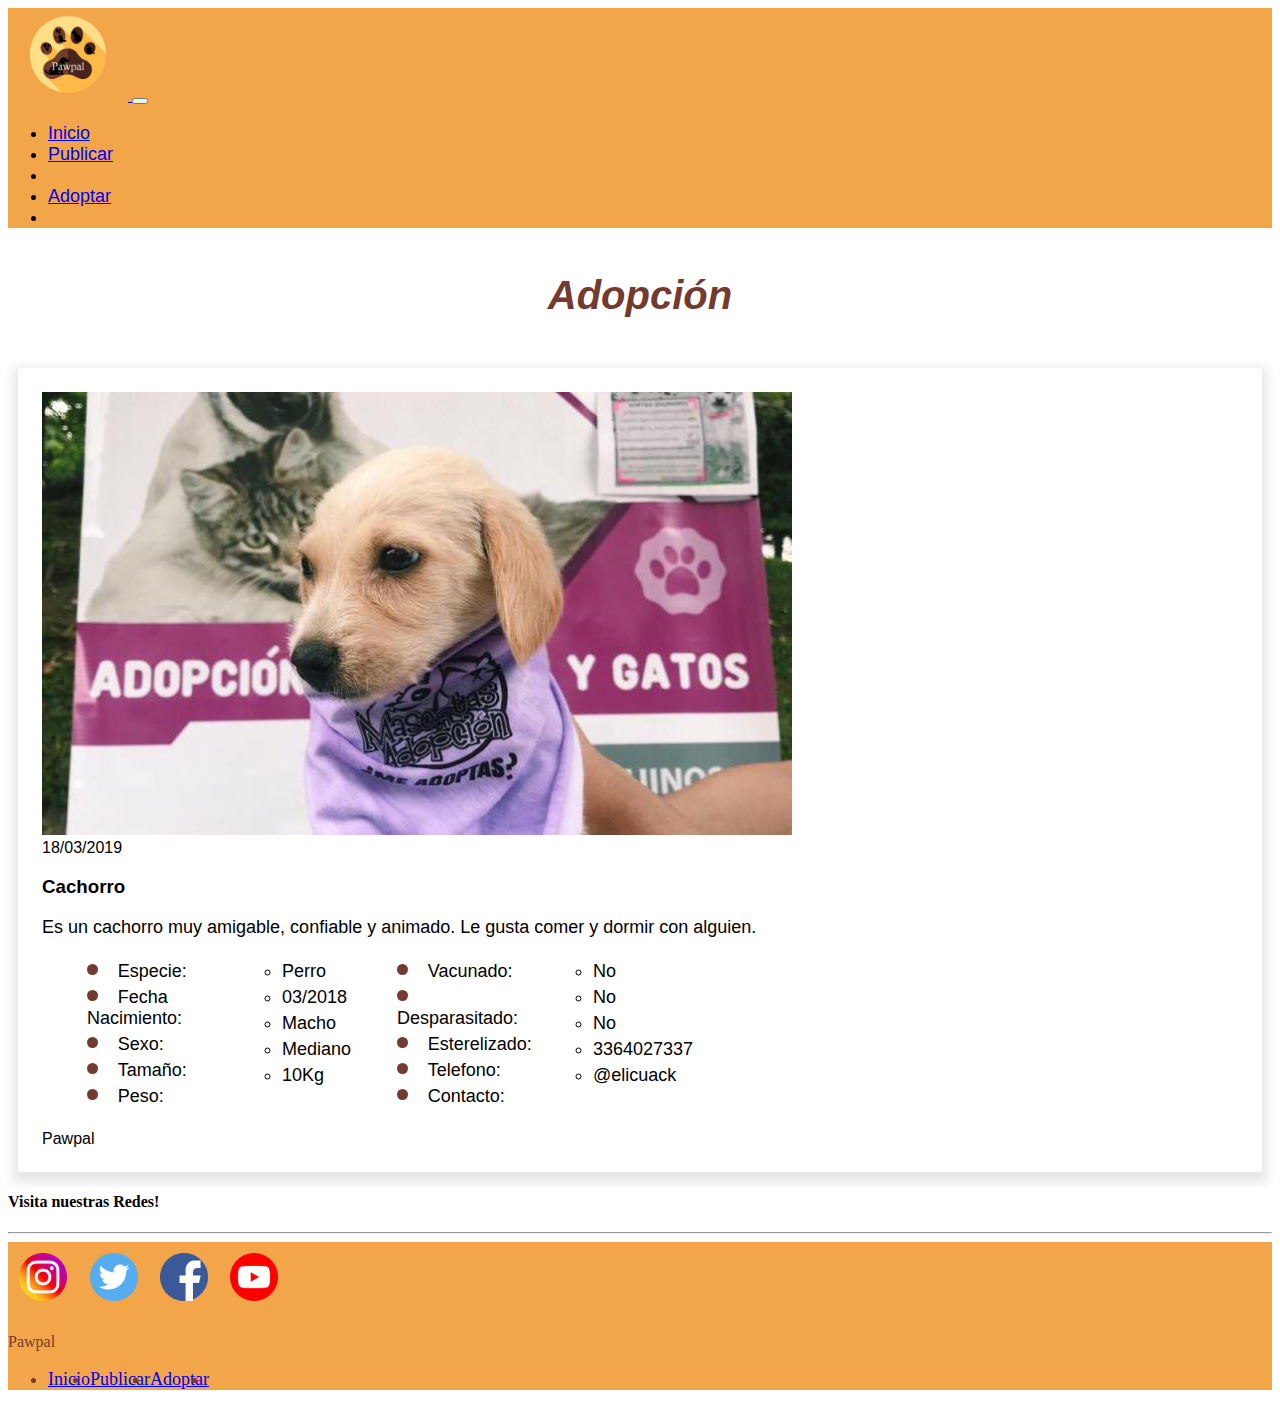
==== Pawpal/Paginas/adoptar.html @ cfb9d1ee "Add files via upload" ====
<!DOCTYPE html>
<html lang="en">

<head>
  <meta charset="UTF-8">
  <meta http-equiv="X-UA-Compatible" content="IE=edge">
  <meta name="viewport" content="width=device-width, initial-scale=1, shrink-to-fit=no">
  
  <link rel="stylesheet" href="https://cdn.jsdelivr.net/npm/bootstrap@4.5.3/dist/css/bootstrap.min.css"
    integrity="sha384-TX8t27EcRE3e/ihU7zmQxVncDAy5uIKz4rEkgIXeMed4M0jlfIDPvg6uqKI2xXr2" crossorigin="anonymous">
  <link rel="stylesheet" type="text/css" href="../css/adoptar.css" />
  <title>Adoptar</title>
</head>

<body>
  <div class="container-fluid px-0">
    <!--Header-->
    <nav class="navbar navbar-expand-lg navbar-dark header">
      <a class="navbar-brand" href="../index.html">
        <img src="../media/pawpal2.png" alt="firus">
      </a>
      <button class="navbar-toggler mr-4" type="button" data-toggle="collapse" data-target="#navbarNav"
        aria-controls="navbarNav" aria-expanded="false" aria-label="Toggle navigation">

      </button>

      <div class="collapse navbar-collapse justify-content-end" id="navbarNav">
        <ul class="navbar-nav">
          <li class="nav-item">
            <a class="nav-link" href="../index.html">Inicio</a>
          </li>
          <li class="nav-item active">
            <a class="nav-link" href="../Paginas/publicar.html">Publicar</a>
          <li class="nav-item">
          <li class="nav-item">
            <a class="nav-link" href="../Paginas/buscar.html">Adoptar</a>
          <li class="nav-item active">
          </li>
        </ul>
      </div>
    </nav>
    <!--Contenido Principal-->
    <div class="container">
      <!--Titulo-->
      <div class="container__title">
        <h1>Adopción</h1>
      </div>
      <!--Cuadro Principal-->
      <div class="cuadroPrincipal">
        <div class="card text-center">
          <img src="../media/adopciones/perro2.jpg" class="card-img-top" alt="...">
          <div class="card-header text-muted">
            18/03/2019
          </div>
          <div class="card-body">
            <h3 class="card-title">Cachorro</h3>
            <p class="card-text">Es un cachorro muy amigable, confiable y animado. Le gusta comer y dormir con alguien.
            </p>
          </div>
          <ul class="listaDatos list-group list-group-flush">
            <li class="listaDatos__cuadro list-group-item">
              <div class="listaDatos__variables">
                <ul>
                  <li>Especie:</li>
                  <li>Fecha Nacimiento:</li>
                  <li>Sexo:</li>
                  <li>Tamaño:</li>
                  <li>Peso:</li>
                </ul>
              </div>
              <div class="listaDatos__resultados">
                <ul>
                  <li>Perro</li>
                  <li>03/2018</li>
                  <li>Macho</li>
                  <li>Mediano</li>
                  <li>10Kg</li>
                </ul>
              </div>
            </li>
            <li class="listaDatos__cuadro list-group-item">
              <div class="listaDatos__variables">
                <ul>
                  <li>Vacunado:</li>
                  <li>Desparasitado:</li>
                  <li>Esterelizado:</li>
                  <li>Telefono:</li>
                  <li>Contacto:</li>
                </ul>
              </div>
              <div class="listaDatos__resultados">
                <ul>
                  <li>No</li>
                  <li>No</li>
                  <li>No</li>
                  <li>3364027337</li>
                  <li>@elicuack</li>
                </ul>
              </div>
            </li>
          </ul>

          <div class="card-footer text-muted">
            Pawpal
          </div>
        </div>
      </div>
    </div>
    <!--Publicidad para Redes Sociales-->
    <div class="container text-center">
      <h4>Visita nuestras Redes!</h4>
      <hr class="my-4">
      <div class="container__iconos">
        <a href="https://www.instagram.com/"><img src="../media/icons/instagram.png" alt="Instagram"></a>
        <a href="https://www.twitter.com/"><img src="../media/icons/twitter.png" alt="Twitter"></a>
        <a href="https://www.facebook.com/"><img src="../media/icons/facebook.png" alt="Facebook"></a>
        <a href="https://www.youtube.com/"><img src="../media/icons/youtube.png" alt="Youtube"></a>
      </div>
    </div>
    <!--Footer-->
    <nav class="navbar navbar-expand-lg navbar-dark footer justify-content-between">
      <div class="justify-content-start footer__iconos" id="navbarNav">
        <a href="https://www.instagram.com/"><img src="../media/icons/instagram.png" alt="Instagram"></a>
        <a href="https://www.twitter.com/"><img src="../media/icons/twitter.png" alt="Twitter"></a>
        <a href="https://www.facebook.com/"><img src="../media/icons/facebook.png" alt="Facebook"></a>
        <a href="https://www.youtube.com/"><img src="../media/icons/youtube.png" alt="Youtube"></a>
      </div>

      <div class="title">
        <p>Pawpal</p>
      </div>

      <div class="collapse navbar-collapse justify-content-end" id="navbarNav">
        <ul class="navbar-nav">
          <li class="nav-item active">
            <a class="nav-link" href="../index.html">Inicio</a>
          <li class="nav-item active">
            <a class="nav-link" href="../Paginas/publicar.html">Publicar</a>
          <li class="nav-item">
          <li class="nav-item">
            <a class="nav-link" href="Paginas/buscar.html">Adoptar</a>
          <li class="nav-item active">
          </li>
    </nav>
  </div>
</body>

</html>
---- Pawpal/css/adoptar.css ----
/* Barra de navegacion con logo */
.header {
  font-family: "Montserrat", sans-serif;
  background-color: #f2a649;
}

.header img {
  width: 120px;
}

.header img:hover {
  -webkit-transition: 1s;
  transition: 1s;
  -webkit-transform: rotate(1turn);
  transform: rotate(1turn);
}

/* titulo */
.container__title {

  display: flex;
  -webkit-box-pack: center;
  -ms-flex-pack: center;
  justify-content: center;
  font-family: "Montserrat", sans-serif;
  color: #733B2F;
  font-style: italic;
  margin-top: 1rem;
  margin-bottom: 1.5rem;
}

/* Contenedores */
.container__titulosPrincipales {
  font-family: "Montserrat", sans-serif;
  font-weight: 400;
  color: #f2a649;
  font-size: 1.2rem;
  margin-bottom: 1rem;
}

.container__iconos {
  padding-bottom: 1rem;
}

.container__iconos a,
.footer__iconos a {
  margin: 0.7rem;
}

.container__iconos a img,
.footer__iconos a img {
  width: 3rem;
}


/* Contacto */
@media all and (min-width: 992px) {
  .container__title h1 {
    font-size: 2.5rem;
  }

  .container__iconos {
    display: none;
  }

  .cuadroPrincipal p,
  ul {
    font-size: 18px;
  }
}

/*Barra de navegacion de abajo*/
.footer {
  background-color: #f2a649;
  color: #733B2F;
  width: 100%;
}

.footer .footer__title {
  color: #733B2F;
}

.footer .footer__title:hover {
  -webkit-transition: 0.5s;
  transition: 0.5s;
  -webkit-transform: scale(1.5);
  transform: scale(1.5);
  color: 733B2F;
}

.footer .footer__iconos {
  display: none;
}

.footer .footer__iconos a:hover {
  -webkit-transition: 0.5s;
  transition: 0.5s;
  -webkit-transform: scale(1.15);
  transform: scale(1.15);
}

.footer ul {
  display: none;
}
/* Contacto */
@media all and (min-width: 992px) {
  .footer .footer__iconos {
    display: flex;
  }

  .footer img {
    width: 50px;
  }

  .footer ul {
    display: flex;
  }
}

/*boton de buscar*/
.btn {
  font-family: "Montserrat", sans-serif;
  color: #fafafa;
  background-color: #733B2F;
  outline: none;
  border-style: none;
}

.btn:hover {
  background-color: orange;
  border-color: #733B2F;
  outline: 0;
  -webkit-box-shadow: 0 0 0 0.2rem #ff808050;
  box-shadow: 0 0 0 0.2rem #ff808050;
}

.btn:focus {
  border-color: #ff8080;
  outline: 0;
  -webkit-box-shadow: 0 0 0 0.2rem #ff808050;
  box-shadow: 0 0 0 0.2rem #ff808050;
}
/* Recuadro de la imagen */
.cuadroPrincipal {
  display: flex;
  -webkit-box-orient: vertical;
  -webkit-box-direction: normal;
  -ms-flex-direction: column;
  flex-direction: column;
  min-width: 30vw;
  min-height: 30vh;
  margin: 20px 10px;
  padding: 1.5rem;
  font-family: "Montserrat", sans-serif;
  background-color: white;
  -webkit-box-pack: justify;
  -ms-flex-pack: justify;
  justify-content: space-between;
  -webkit-box-shadow: 0px 5px 10px 5px rgba(0, 0, 0, 0.1);
  box-shadow: 0px 5px 10px 5px rgba(0, 0, 0, 0.1);
}

/* Datos de la mascota */
.listaDatos {
  text-align: left;

  display: flex;
}

.listaDatos__cuadro {

  display: flex;
  -webkit-box-orient: horizontal;
  -webkit-box-direction: normal;
  -ms-flex-direction: row;
  flex-direction: row;
}

.listaDatos__cuadro li {
  margin: 5px;
}

.listaDatos__cuadro .listaDatos__variables {
  width: 50%;
  -ms-flex-wrap: wrap;
  flex-wrap: wrap;
}

.listaDatos__cuadro .listaDatos__variables ul {
  padding: 0;
  list-style: none;
}

.listaDatos__cuadro .listaDatos__variables ul li:before {
  /*asterisco*/
  background-color: #733B2F;
  border-radius: 50%;
  content: "";
  display: inline-block;
  margin-right: 20px;
  margin-bottom: 2px;
  height: 0.6em;
  width: 0.6em;
}
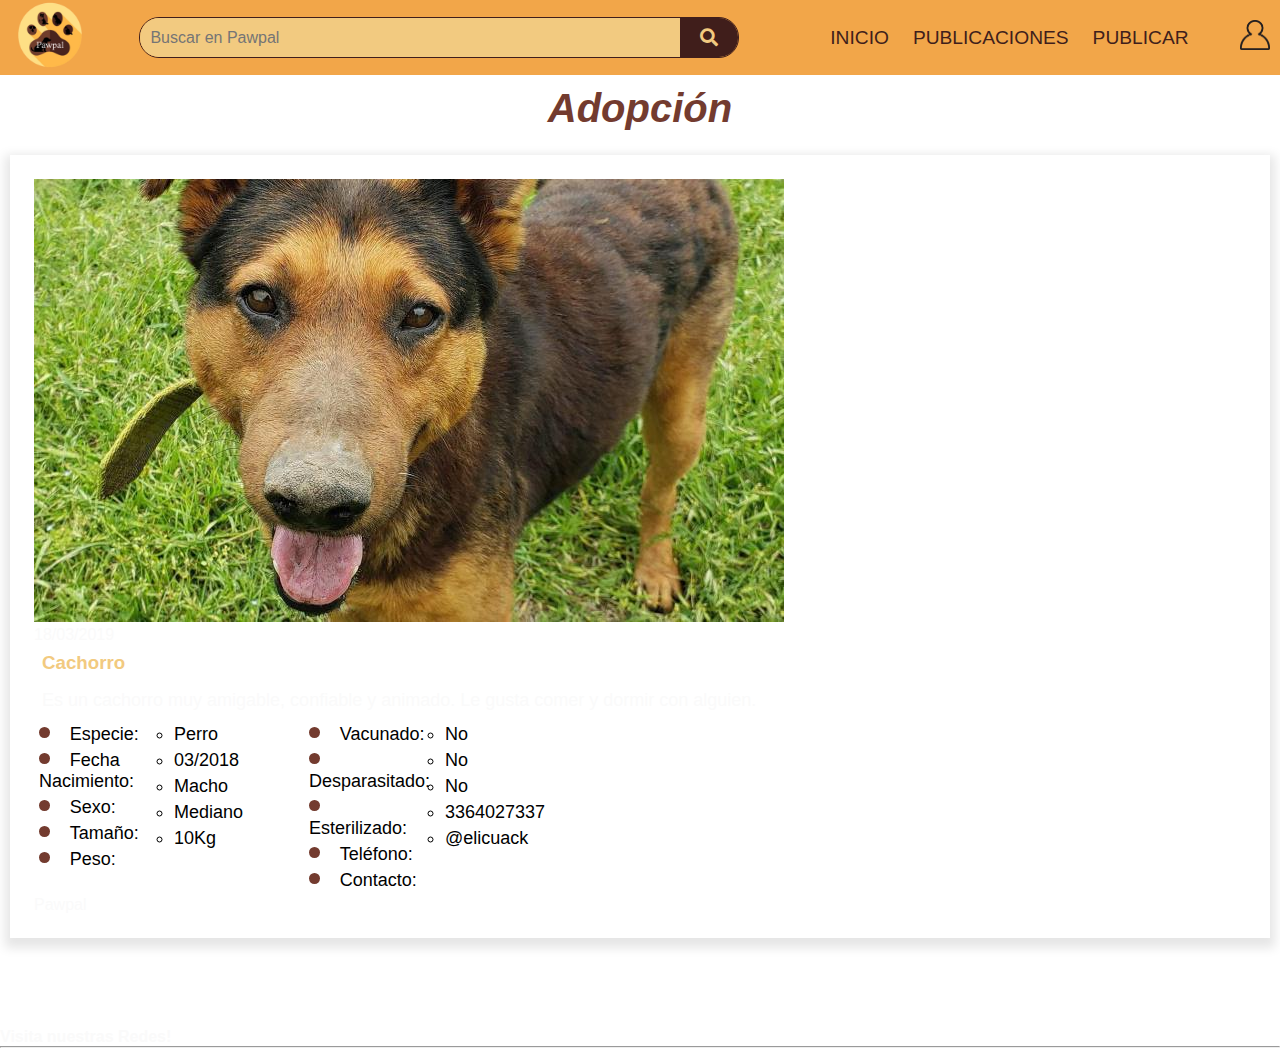
==== commit a43271e6: "Add files via upload" ====
--- a/Pawpal/Paginas/adoptar.html
+++ b/Pawpal/Paginas/adoptar.html
@@ -5,9 +5,15 @@
   <meta charset="UTF-8">
   <meta http-equiv="X-UA-Compatible" content="IE=edge">
   <meta name="viewport" content="width=device-width, initial-scale=1, shrink-to-fit=no">
-  
+
   <link rel="stylesheet" href="https://cdn.jsdelivr.net/npm/bootstrap@4.5.3/dist/css/bootstrap.min.css"
     integrity="sha384-TX8t27EcRE3e/ihU7zmQxVncDAy5uIKz4rEkgIXeMed4M0jlfIDPvg6uqKI2xXr2" crossorigin="anonymous">
+  <link rel="stylesheet" href="https://cdnjs.cloudflare.com/ajax/libs/font-awesome/5.15.3/css/all.min.css">
+  <link rel="preconnect" href="https://fonts.googleapis.com">
+  <link rel="preconnect" href="https://fonts.gstatic.com" crossorigin>
+  <link rel="stylesheet" href="../css/Navbar.css">
+  <link rel="shortcut icon" href="../assets/icons/pawpal_logo.ico" type="image/x-icon" />
+  <link rel="stylesheet" type="text/css" href="../css/index.css" />
   <link rel="stylesheet" type="text/css" href="../css/adoptar.css" />
   <title>Adoptar</title>
 </head>
@@ -15,29 +21,39 @@
 <body>
   <div class="container-fluid px-0">
     <!--Header-->
-    <nav class="navbar navbar-expand-lg navbar-dark header">
-      <a class="navbar-brand" href="../index.html">
-        <img src="../media/pawpal2.png" alt="firus">
+    <nav>
+
+      <!-- icono -->
+
+      <a href="#">
+        <img src="../assets/icons/pawpal_logo.ico" alt="" class="logo">
       </a>
-      <button class="navbar-toggler mr-4" type="button" data-toggle="collapse" data-target="#navbarNav"
-        aria-controls="navbarNav" aria-expanded="false" aria-label="Toggle navigation">
 
-      </button>
+      <!-- barra de búsqueda -->
 
-      <div class="collapse navbar-collapse justify-content-end" id="navbarNav">
-        <ul class="navbar-nav">
-          <li class="nav-item">
-            <a class="nav-link" href="../index.html">Inicio</a>
-          </li>
-          <li class="nav-item active">
-            <a class="nav-link" href="../Paginas/publicar.html">Publicar</a>
-          <li class="nav-item">
-          <li class="nav-item">
-            <a class="nav-link" href="../Paginas/buscar.html">Adoptar</a>
-          <li class="nav-item active">
-          </li>
-        </ul>
-      </div>
+      <form action="post" class="search-bar">
+        <input type="text" placeholder="Buscar en Pawpal">
+        <button><i class="fa fa-search"></i></button>
+      </form>
+
+      <!-- menu -->
+
+      <input type="checkbox" id="check">
+      <label for="check">
+        <div class="mas"></div>
+      </label>
+
+      <ul class="nav_menu">
+        <li class="menu_inicio"><a href="../index.html">Inicio</a></li>
+        <li class="menu_publicaciones"><a href="buscar.html">Publicaciones</a></li>
+        <li class="menu_opciones"><a href="publicar.html">Publicar</a></li>
+      </ul>
+
+      <!-- usuario -->
+
+      <a href="perfil.html">
+        <img src="../assets/icons/peon.webp" alt="" class="perfil">
+      </a>
     </nav>
     <!--Contenido Principal-->
     <div class="container">
@@ -48,7 +64,7 @@
       <!--Cuadro Principal-->
       <div class="cuadroPrincipal">
         <div class="card text-center">
-          <img src="../media/adopciones/perro2.jpg" class="card-img-top" alt="...">
+          <img src="../assets/img/perro7.jpg" class="card-img-top" alt="...">
           <div class="card-header text-muted">
             18/03/2019
           </div>
@@ -83,8 +99,8 @@
                 <ul>
                   <li>Vacunado:</li>
                   <li>Desparasitado:</li>
-                  <li>Esterelizado:</li>
-                  <li>Telefono:</li>
+                  <li>Esterilizado:</li>
+                  <li>Teléfono:</li>
                   <li>Contacto:</li>
                 </ul>
               </div>
@@ -111,19 +127,19 @@
       <h4>Visita nuestras Redes!</h4>
       <hr class="my-4">
       <div class="container__iconos">
-        <a href="https://www.instagram.com/"><img src="../media/icons/instagram.png" alt="Instagram"></a>
-        <a href="https://www.twitter.com/"><img src="../media/icons/twitter.png" alt="Twitter"></a>
-        <a href="https://www.facebook.com/"><img src="../media/icons/facebook.png" alt="Facebook"></a>
-        <a href="https://www.youtube.com/"><img src="../media/icons/youtube.png" alt="Youtube"></a>
+        <a href="https://www.instagram.com/"><img src="../assets/icons/instagram.png" alt="Instagram"></a>
+        <a href="https://www.twitter.com/"><img src="../assets/icons/twitter.png" alt="Twitter"></a>
+        <a href="https://www.facebook.com/"><img src="../assets/icons/facebook.png" alt="Facebook"></a>
+        <a href="https://www.youtube.com/"><img src="../assets/icons/youtube.png" alt="Youtube"></a>
       </div>
     </div>
     <!--Footer-->
     <nav class="navbar navbar-expand-lg navbar-dark footer justify-content-between">
       <div class="justify-content-start footer__iconos" id="navbarNav">
-        <a href="https://www.instagram.com/"><img src="../media/icons/instagram.png" alt="Instagram"></a>
-        <a href="https://www.twitter.com/"><img src="../media/icons/twitter.png" alt="Twitter"></a>
-        <a href="https://www.facebook.com/"><img src="../media/icons/facebook.png" alt="Facebook"></a>
-        <a href="https://www.youtube.com/"><img src="../media/icons/youtube.png" alt="Youtube"></a>
+        <a href="https://www.instagram.com/"><img src="../assets/icons/instagram.png" alt="Instagram"></a>
+        <a href="https://www.twitter.com/"><img src="../assets/icons/twitter.png" alt="Twitter"></a>
+        <a href="https://www.facebook.com/"><img src="../assets/icons/facebook.png" alt="Facebook"></a>
+        <a href="https://www.youtube.com/"><img src="../assets/icons/youtube.png" alt="Youtube"></a>
       </div>
 
       <div class="title">
@@ -135,10 +151,10 @@
           <li class="nav-item active">
             <a class="nav-link" href="../index.html">Inicio</a>
           <li class="nav-item active">
-            <a class="nav-link" href="../Paginas/publicar.html">Publicar</a>
+            <a class="nav-link" href="publicar.html">Publicar</a>
           <li class="nav-item">
           <li class="nav-item">
-            <a class="nav-link" href="Paginas/buscar.html">Adoptar</a>
+            <a class="nav-link" href="buscar.html">Adoptar</a>
           <li class="nav-item active">
           </li>
     </nav>
--- a/Pawpal/css/Navbar.css
+++ b/Pawpal/css/Navbar.css
@@ -0,0 +1,171 @@
+:root {
+    --naranja-pastel: #f2ca80;
+    --naranja: #f2a649;
+    --marron-claro: #733b2f;
+    --marron: #401e1b;
+}
+
+* {
+    padding: 0;
+    margin: 0;
+    text-decoration: none;
+    box-sizing: border-box;
+}
+
+a{
+    text-decoration: none;
+}
+
+.logo {
+    width: 100px;
+}
+
+.perfil {
+    height: 30px;
+    width: 40px;
+    padding-right: 10px;
+}
+
+.logo:hover {
+    -webkit-transition: 1.5s;
+    transition: 1.5s;
+    -webkit-transform: rotate(1turn);
+    transform: rotate(1turn);
+}
+
+.mas {
+    margin: 0px 20px;
+    float: right;
+    height: 30px;
+    width: 30px;
+    background: url(../assets/icons/mas.svg);
+    background-position: center;
+    background-size: cover;
+    background-repeat: no-repeat;
+}
+
+nav {
+    background-color: var(--naranja);
+    height: 75px;
+    width: 100%;
+    padding: 10px 0;
+    /* Espacio interno arriba y abajo */
+    display: flex;
+    position:fixed;
+    justify-content: space-between;
+    /* Centrar contenido horizontalmente */
+    align-items: center;
+    font-size: 1.2rem;
+    font-family: 'Poppins', sans-serif;
+    font-family: 'Rubik', sans-serif;
+    font-weight: 100;
+    z-index: 100;
+}
+
+@media (max-width: 1150px) {
+
+    nav ul {
+        float: right;
+        position: fixed;
+        width: 100%;
+        background-color: var(--naranja-pastel);
+        top: 75px;
+        left: -100%;
+        text-align: center;
+        transition: all .5s;
+    }
+
+    nav ul li {
+        display: block;
+        width: 100%;
+        line-height: 75px;
+        margin: 5px;
+    }
+
+    li a:active,
+    li a:hover {
+        background: var(--naranja);
+        transition: 0.5s;
+    }
+}
+
+
+nav ul li a {
+    color: var(--marron);
+    font-size: 1.2rem;
+    padding: 7px 12px;
+    border-radius: 3px;
+    text-transform: uppercase;
+}
+
+li a:active,
+li a:hover {
+    background: var(--naranja-pastel);
+    transition: 0.5s;
+}
+
+#check {
+    display: none;
+}
+
+#check:checked~ul {
+    left: 0;
+}
+
+/* Estilos de la barra de búsqueda */
+.search-bar {
+    display: flex;
+    width: 600px;
+    border: 1px solid var(--marron);
+    /* Borde de la barra de búsqueda */
+    border-radius: 20px;
+    /* Radio de las esquinas */
+    overflow: hidden;
+}
+
+.search-bar input {
+    background-color: var(--naranja-pastel);
+    border: none;
+    padding: 10px;
+    width: 100%;
+    /* Ancho de la caja de búsqueda */
+    font-size: 16px;
+    outline: none;
+    /* Eliminar el borde de enfoque */
+}
+
+.search-bar button {
+    background-color: var(--marron);
+    /* Color del botón de búsqueda */
+    color: var(--naranja-pastel);
+    /* Color del texto del botón de búsqueda */
+    border: none;
+    padding: 10px 20px;
+    cursor: pointer;
+    outline: none;
+    /* Eliminar el borde de enfoque */
+}
+
+/* Estilos del icono de búsqueda (puedes usar FontAwesome o cualquier otra fuente de iconos) */
+.search-bar button i {
+    font-size: 18px;
+}
+
+@media (min-width:1150px) {
+    .mas {
+        display: none;
+    }
+
+    nav ul li {
+        display: inline-block;
+        width: max-content;
+    }
+
+    .nav_menu{
+        display: flex;
+        text-align: center;
+    }
+    .nav ul {
+        margin: 0 10px;
+    }
+}--- a/Pawpal/css/index.css
+++ b/Pawpal/css/index.css
@@ -0,0 +1,216 @@
+:root {
+  --naranja-pastel: #f2ca80;
+  --naranja: #f2a649;
+  --marron-claro: #733b2f;
+  --marron: #401e1b;
+}
+
+a{
+  text-decoration: none;
+}
+
+@media all and (min-width: 992px) {
+  .contenedor_titulo h1 {
+    font-size: 2.5rem;
+  }
+
+  .contenedor_iconos {
+    display: none;
+  }
+
+
+}
+
+/* Contenedores */
+.container {
+  color: #fafafa;
+  font-family: "Montserrat", sans-serif;
+  padding-top: 70px;
+}
+
+.contenedor2 {
+  color: #733B2F;
+  font-family: "Montserrat", sans-serif;
+  padding: 20px;
+}
+/* Titulo */
+.contenedor_titulo {
+
+  display: flex;
+  -webkit-box-pack: center;
+  -ms-flex-pack: center;
+  justify-content: center;
+  font-family: "Montserrat", sans-serif;
+  font-weight: 700;
+  color: #733B2F;
+  font-style: italic;
+  margin-top: 1rem;
+  margin-bottom: 1.5rem;
+}
+
+/* iconos de contacto */
+.contenedor_iconos {
+  padding-bottom: 1rem;
+}
+
+.contenedor_iconos a,
+.footer_iconos a {
+  margin: 0.7rem;
+}
+
+.contenedor_iconos a img,
+.footer_iconos a img {
+  width: 3rem;
+}
+
+/* contacto */
+@media all and (min-width: 992px) {
+  .contenedor_titulo h1 {
+    font-size: 2.5rem;
+  }
+
+  .contenedor_iconos {
+    display: none;
+  }
+
+  .cuadroPrincipal p,
+  ul {
+    font-size: 18px;
+  }
+}
+
+/*Barra de navegacion de contacto*/
+.footer {
+  background-color: #f2a649;
+  color: #fafafa;
+  width: 100%;
+}
+
+.footer .footer_titulo {
+  color: #fafafa;
+}
+
+.footer .footer_titulo:hover {
+  -webkit-transition: 0.5s;
+  transition: 0.5s;
+  -webkit-transform: scale(1.5);
+  transform: scale(1.5);
+  color: white;
+}
+
+.footer .footer_iconos {
+  display: none;
+}
+
+.footer .footer_iconos a:hover {
+  -webkit-transition: 0.5s;
+  transition: 0.5s;
+  -webkit-transform: scale(1.15);
+  transform: scale(1.15);
+}
+
+.footer ul {
+  display: none;
+}
+/* Contacto */
+@media all and (min-width: 992px) {
+  .footer .footer_iconos {
+    display: flex;
+  }
+
+  .footer img {
+    width: 50px;
+  }
+
+  .footer ul {
+
+    display: flex;
+  }
+}
+
+/*boton de saber mas*/
+.btn {
+  font-family: "Montserrat", sans-serif;
+  color: #fafafa;
+  background-color: #733B2F;
+  outline: none;
+  border-style: none;
+}
+
+.btn:hover {
+  background-color: orange;
+  border-color: #ff8080;
+  outline: 0;
+  -webkit-box-shadow: 0 0 0 0.2rem #ff808050;
+  box-shadow: 0 0 0 0.2rem #ff808050;
+}
+
+.btn:focus {
+  border-color: #ff8080;
+  outline: 0;
+  -webkit-box-shadow: 0 0 0 0.2rem #ff808050;
+  box-shadow: 0 0 0 0.2rem #ff808050;
+}
+
+
+
+/*imagen de las 3 paginas*/
+.imagen1 {
+  background-image: url("../assets/img/michi3.jpg");
+  background-size: cover;
+  background-repeat: no-repeat;
+  background-position: center;
+}
+
+.imagen2 {
+  background-image: url("../assets/img/perro7.jpg");
+  background-size: cover;
+  background-repeat: no-repeat;
+  background-position: center;
+}
+
+@media all and (min-width: 992px) {
+  .jumbotron h3 {
+    font-size: 2rem;
+  }
+
+  .jumbotron p {
+    font-size: 1.2rem;
+  }
+
+     /* Estilos para las tarjetas (cards) y el carrusel */
+      #desktopInfo {
+
+        display: flex;
+      }
+
+      .card-title {
+        color: var(--naranja-pastel);
+        padding: 0.5rem;
+      }
+
+      .card-text {
+        font-size: 0.9rem;
+        padding: 0.5rem;
+      }
+
+      .carousel-indicators {
+        margin-bottom: 10px;
+      }
+
+      .carousel-caption {
+        padding-bottom: 20px;
+      }
+
+      .carousel-caption h2 {
+        font-size: 3rem;
+      }
+
+      .carousel-caption h5 {
+        font-size: 1.5rem;
+      }
+
+      .carousel-caption p {
+        font-size: 1rem;
+      }
+}--- a/Pawpal/css/adoptar.css
+++ b/Pawpal/css/adoptar.css
@@ -163,12 +163,11 @@
 /* Datos de la mascota */
 .listaDatos {
   text-align: left;
-
+  color: #000;
   display: flex;
 }
 
 .listaDatos__cuadro {
-
   display: flex;
   -webkit-box-orient: horizontal;
   -webkit-box-direction: normal;
